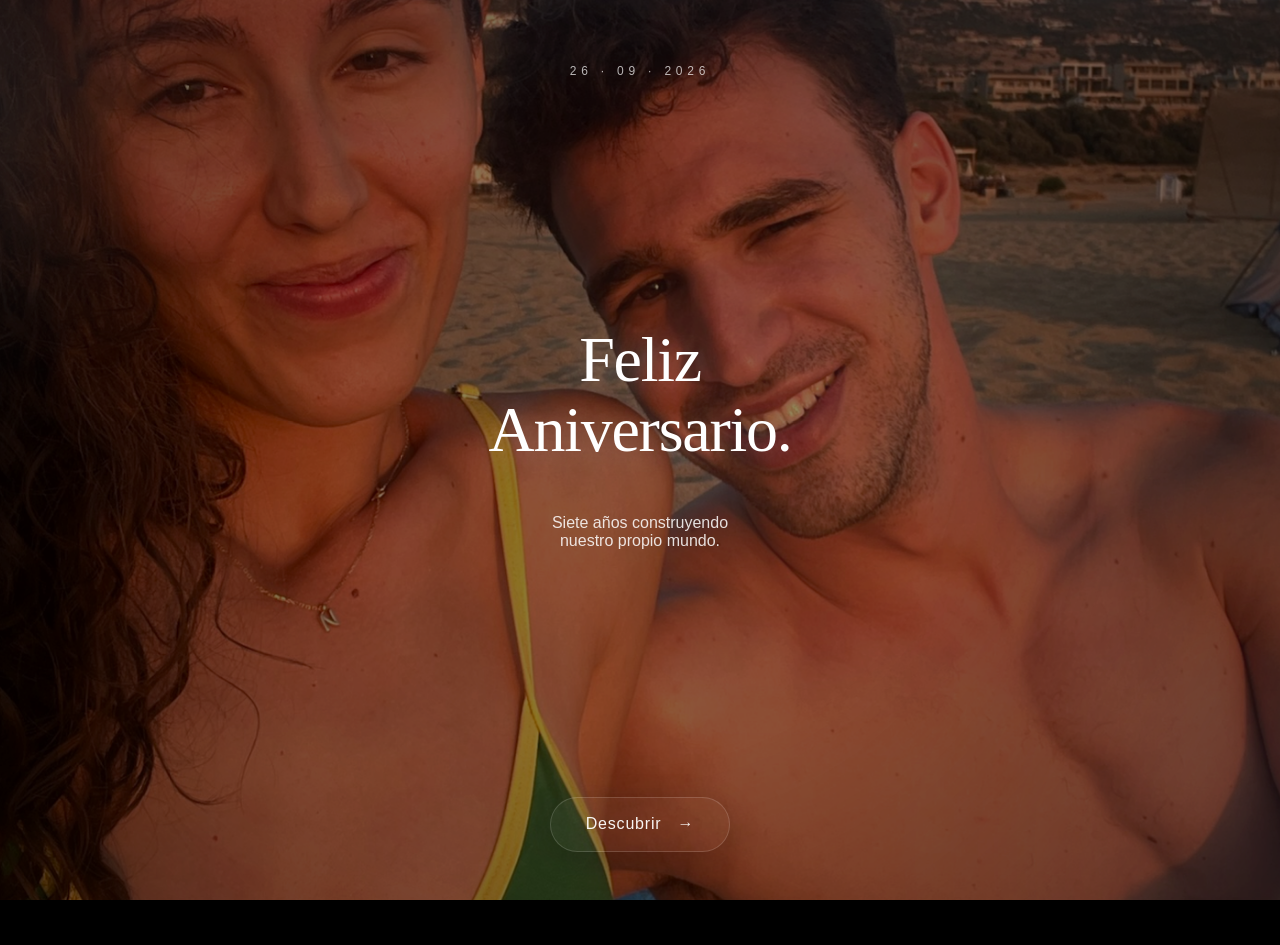
==== index.html @ d42a5d88 "Gift" ====
<!DOCTYPE html>
<html lang="es">
<head>
    <meta charset="UTF-8">
    <meta name="viewport" content="width=device-width, initial-scale=1.0, viewport-fit=cover">
    <meta name="theme-color" content="#000000">
    <meta name="apple-mobile-web-app-capable" content="yes">
    <meta name="apple-mobile-web-app-status-bar-style" content="black-translucent">
    <title>26 · 09 · 2026</title>
    <link rel="stylesheet" href="style.css">
</head>
<body>
    <main id="app">
        <!-- =================================================
             FONDOS Y EFECTOS COMPARTIDOS
        ================================================== -->
        <section class="landing-screen" aria-label="Nuestra historia">
            
            <div class="landing-media" aria-hidden="true">
                <!-- [PERSONALIZAR] Aquí va vuestra foto -->
                <img class="landing-image" src="assets/photos/cover.jpg" alt="">
            </div>
            
            <!-- Oscurecimiento más suave y uniforme -->
            <div class="landing-base-dark" aria-hidden="true" style="background-color: rgba(0, 0, 0, 0.45);"></div>

            <div class="ambient-lights" aria-hidden="true">
                <div class="light-blob light-1"></div>
                <div class="light-blob light-2"></div>
                <div class="light-blob light-3"></div>
            </div>

            <!-- Viñeta ultra suave (solo para dar profundidad) -->
            <div class="landing-vignette" aria-hidden="true" style="background: radial-gradient(circle at center, transparent 40%, rgba(0,0,0,0.6) 150%);"></div>

            <!-- =================================================
                 PANTALLA 1: INTRODUCCIÓN ELEGANTE
            ================================================== -->
            <div id="step-1" class="landing-content">
                <header class="landing-header">
                    <p class="landing-date animate-fade-in-up delay-1">26 · 09 · 2026</p>
                </header>

                <div class="landing-center">
                    <!-- Algo más íntimo y directo -->
                    <h1 class="landing-title animate-fade-in-up delay-2">Feliz<br>Aniversario.</h1>
                    <p class="landing-subtitle animate-fade-in-up delay-3" style="margin-top: 1.5rem; color: rgba(255,255,255,0.85); font-weight: 300;">
                        Siete años construyendo<br>nuestro propio mundo.
                    </p>
                </div>

                <footer class="landing-footer animate-fade-in-up delay-4">
                    <button id="btn-next-step" class="continue-button" type="button">
                        <span class="continue-label">Descubrir</span>
                        <span class="continue-arrow" aria-hidden="true">→</span>
                    </button>
                </footer>
            </div>

            <!-- =================================================
                 PANTALLA 2: EXPLICACIÓN DEL REGALO
            ================================================== -->
            <div id="step-2" class="landing-content hidden">
                <header class="landing-header">
                    <p class="landing-date animate-fade-in-up delay-1">26 · 09 · 2026</p>
                </header>

                <div class="landing-center">
                    <h1 class="landing-title animate-fade-in-up delay-2" style="font-size: 3.5rem;">7 años.</h1>
                    
                    <div class="landing-message animate-fade-in-up delay-3">
                        <p>Este año el regalo no viene en una caja.</p>
                        <p>No hay papel que romper, ni un lazo que desatar. Va un paso más allá.</p>
                        <p>Para descubrirlo, tendrás que navegar por nuestra historia a través de esta experiencia.</p>
                    </div>
                </div>

                <footer class="landing-footer animate-fade-in-up delay-4">
                    <button id="btn-start-game" class="continue-button" type="button">
                        <span class="continue-label">Continuar</span>
                        <span class="continue-arrow" aria-hidden="true">→</span>
                    </button>
                </footer>
            </div>

        </section>
    </main>

    <script src="app.js"></script>
</body>
</html>
---- style.css ----
/* =================================================
   VARIABLES Y RESET (ESTÉTICA APPLE CLEAN)
================================================== */
:root {
    --color-text: #ffffff;
    --color-text-muted: rgba(255, 255, 255, 0.7);
    
    /* Luces atmosféricas limpias */
    --light-ice: rgba(255, 255, 255, 0.15);
    --light-silver: rgba(200, 210, 230, 0.12);
    --light-midnight: rgba(100, 130, 180, 0.15);
    
    --font-sans: -apple-system, BlinkMacSystemFont, "SF Pro Display", "Helvetica Neue", sans-serif;
    --font-serif: "Playfair Display", "Georgia", serif;
}

* {
    margin: 0;
    padding: 0;
    box-sizing: border-box;
}

body, html {
    width: 100%;
    height: 100%;
    background-color: #000;
    color: var(--color-text);
    font-family: var(--font-sans);
    overflow: hidden;
    -webkit-font-smoothing: antialiased; /* Suavizado de fuente Apple */
    -moz-osx-font-smoothing: grayscale;
}

/* =================================================
   PANTALLA DE PORTADA (LAYOUT)
================================================== */
.landing-screen {
    position: relative;
    width: 100%;
    height: 100vh;
    height: 100dvh;
    display: flex;
    flex-direction: column;
}

/* =================================================
   FONDOS Y EFECTOS
================================================== */
.landing-media {
    position: absolute;
    top: 0; left: 0; width: 100%; height: 100%;
    z-index: 1;
}

.landing-image {
    width: 100%; height: 100%;
    object-fit: cover;
    object-position: center;
    animation: slowZoom 30s ease-out forwards;
}

.landing-base-dark {
    position: absolute;
    top: 0; left: 0; width: 100%; height: 100%;
    background-color: rgba(0, 0, 0, 0.55); /* Ligeramente más oscuro para leer texto largo */
    z-index: 2;
}

/* --- LUCES AMBIENTALES ULTRA-CLEAN --- */
.ambient-lights {
    position: absolute;
    top: 0; left: 0; width: 100%; height: 100%;
    z-index: 3;
    overflow: hidden;
    pointer-events: none;
    mix-blend-mode: screen;
}

.light-blob {
    position: absolute;
    border-radius: 50%;
    filter: blur(100px);
    animation: drift 18s infinite alternate ease-in-out;
}

.light-1 { width: 350px; height: 350px; background: var(--light-ice); top: -10%; left: -20%; animation-delay: 0s; }
.light-2 { width: 450px; height: 450px; background: var(--light-midnight); bottom: -20%; right: -20%; animation-delay: -5s; animation-duration: 22s; }
.light-3 { width: 250px; height: 250px; background: var(--light-silver); top: 35%; left: 50%; animation-delay: -9s; animation-duration: 25s; }

/* Viñeta sutil en los bordes */
.landing-vignette {
    position: absolute;
    top: 0; left: 0; width: 100%; height: 100%;
    z-index: 5;
    background: radial-gradient(circle at center, transparent 30%, rgba(0,0,0,0.85) 150%);
}

/* =================================================
   CONTENIDO (TEXTOS Y BOTÓN)
================================================== */
.landing-content {
    position: relative;
    z-index: 10;
    display: flex;
    flex-direction: column;
    justify-content: space-between;
    height: 100%;
    padding: 4rem 1.5rem 3rem 1.5rem; /* Más aire */
}

/* Cabecera */
.landing-header { text-align: center; }

.landing-date {
    font-size: 0.75rem;
    letter-spacing: 0.4em;
    font-weight: 500;
    color: var(--color-text-muted);
    text-transform: uppercase;
}

/* Centro */
.landing-center {
    text-align: center;
    display: flex;
    flex-direction: column;
    gap: 1.5rem; /* Separación entre el título y el párrafo */
    padding: 0 1rem;
}

.landing-title {
    font-family: var(--font-serif);
    font-size: 4rem;
    font-weight: 400;
    line-height: 1.1;
    letter-spacing: -0.02em;
    color: #ffffff;
    text-shadow: 0 4px 30px rgba(255, 255, 255, 0.3);
}

.landing-message {
    font-size: 1.05rem;
    font-weight: 300;
    line-height: 1.6; /* Interlineado elegante */
    color: rgba(255, 255, 255, 0.85); /* Un blanco apenas apagado para leer bien */
    display: flex;
    flex-direction: column;
    gap: 0.8rem; /* Separación entre los párrafos */
}

/* Botón Glassmorphism Minimalista */
.landing-footer {
    display: flex;
    justify-content: center;
}

.continue-button {
    background: rgba(255, 255, 255, 0.03);
    backdrop-filter: blur(25px);
    -webkit-backdrop-filter: blur(25px);
    border: 0.5px solid rgba(255, 255, 255, 0.15);
    border-radius: 40px;
    padding: 1.1rem 2.2rem;
    color: rgba(255,255,255,0.95);
    font-size: 1rem;
    font-weight: 400;
    letter-spacing: 0.05em;
    display: flex;
    align-items: center;
    gap: 1rem;
    cursor: pointer;
    transition: all 0.4s cubic-bezier(0.25, 1, 0.5, 1);
    outline: none;
    box-shadow: 0 8px 32px rgba(0,0,0,0.2);
}

.continue-button:active {
    transform: scale(0.95);
    background: rgba(255, 255, 255, 0.08);
}

.continue-arrow {
    transition: transform 0.4s cubic-bezier(0.25, 1, 0.5, 1);
    font-weight: 300;
}

.continue-button:hover .continue-arrow {
    transform: translateX(6px);
}

/* =================================================
   SISTEMA DE ANIMACIONES ESCALONADAS
================================================== */
.animate-fade-in-up {
    opacity: 0;
    transform: translateY(20px);
    animation: fadeInUp 1.2s cubic-bezier(0.25, 1, 0.5, 1) forwards;
}

.delay-1 { animation-delay: 0.3s; }
.delay-2 { animation-delay: 0.7s; }
.delay-3 { animation-delay: 1.2s; }
.delay-4 { animation-delay: 1.8s; }

@keyframes fadeInUp {
    from { opacity: 0; filter: blur(4px); transform: translateY(20px); }
    to { opacity: 1; filter: blur(0); transform: translateY(0); }
}

@keyframes slowZoom {
    from { transform: scale(1); }
    to { transform: scale(1.1); }
}

@keyframes drift {
    0% { transform: translate(0, 0) scale(1); }
    33% { transform: translate(5%, 8%) scale(1.05); }
    66% { transform: translate(-5%, -5%) scale(0.95); }
    100% { transform: translate(3%, -8%) scale(1.02); }
}

/* Transición de salida JS */
.fade-out {
    opacity: 0 !important;
    transition: opacity 1.2s ease-out;
}

/* =================================================
   CLASES PARA CAMBIO DE PANTALLAS (NUEVO)
================================================== */
.hidden {
    display: none !important;
}

.fade-out-fast {
    opacity: 0 !important;
    filter: blur(10px);
    transition: opacity 0.8s ease-out, filter 0.8s ease-out;
}

/* =================================================
   PANTALLA DE LA CARTA (AÑADIR AL FINAL DEL CSS)
================================================== */
.app-container {
    width: 100%;
    height: 100vh;
    height: 100dvh;
    position: relative;
    overflow: hidden;
}

/* Efecto cristal ultra-difuminado para el fondo de la carta */
.blur-background {
    filter: blur(25px);
    transform: scale(1.1); /* Escalar para evitar bordes transparentes por el blur */
}

.opacity-heavy {
    background-color: rgba(0, 0, 0, 0.7) !important; /* Más oscuro para leer bien */
}

/* Estructura de la carta */
.letter-section {
    position: relative;
    z-index: 10;
    display: flex;
    flex-direction: column;
    height: 100%;
    padding: 4rem 1.5rem 3rem 1.5rem;
    overflow-y: auto; /* Permite scroll si la carta es muy larga en pantallas pequeñas */
}

/* Título de la carta */
.letter-header {
    margin-bottom: 2.5rem;
    text-align: left; /* Alineado a la izquierda para toque editorial */
    padding-left: 0.5rem;
}

.letter-title {
    font-family: var(--font-serif);
    font-size: 2.8rem;
    font-weight: 400;
    color: #ffffff;
    border-bottom: 1px solid rgba(255, 255, 255, 0.15);
    padding-bottom: 1rem;
    display: inline-block;
}

/* Cuerpo de la carta */
.letter-body {
    display: flex;
    flex-direction: column;
    gap: 1.5rem;
    padding: 0 0.5rem;
    flex-grow: 1; /* Empuja el botón hacia abajo */
}

.letter-body p {
    font-size: 1.1rem;
    font-weight: 300;
    line-height: 1.7;
    color: rgba(255, 255, 255, 0.9);
    letter-spacing: 0.02em;
}

/* Botón de la carta (centrado abajo) */
.letter-footer {
    display: flex;
    justify-content: center;
    padding-top: 2rem;
    margin-top: auto;
}

/* Delays adicionales para los párrafos */
.delay-5 { animation-delay: 2.2s; }
.delay-6 { animation-delay: 2.8s; }

/* =================================================
   ESTILOS DE LAS PUERTAS / ACERTIJOS (AÑADIR AL FINAL)
================================================== */

.door-section {
    position: relative;
    z-index: 10;
    display: flex;
    flex-direction: column;
    justify-content: center;
    height: 100%;
    padding: 3rem 1.5rem;
}

.door-content {
    text-align: center;
    margin-top: auto;
    margin-bottom: auto;
}

.door-number {
    font-size: 0.85rem;
    letter-spacing: 0.2em;
    color: var(--color-text-muted);
    text-transform: uppercase;
    margin-bottom: 1rem;
}

.door-title {
    font-family: var(--font-serif);
    font-size: 3rem;
    font-weight: 400;
    line-height: 1.1;
    color: #ffffff;
    margin-bottom: 2rem;
}

.door-question {
    font-size: 1.1rem;
    font-weight: 300;
    line-height: 1.5;
    color: rgba(255, 255, 255, 0.9);
    margin-bottom: 2.5rem;
    padding: 0 1rem;
}

/* El input estilo Apple */
.input-group {
    display: flex;
    flex-direction: column;
    align-items: center;
    gap: 0.8rem;
    width: 100%;
    max-width: 300px;
    margin: 0 auto;
}

.apple-input {
    width: 100%;
    background: rgba(255, 255, 255, 0.05);
    backdrop-filter: blur(15px);
    -webkit-backdrop-filter: blur(15px);
    border: 1px solid rgba(255, 255, 255, 0.3);
    border-radius: 12px;
    padding: 1rem;
    color: #ffffff;
    font-size: 1.1rem;
    text-align: center;
    font-family: var(--font-sans);
    outline: none;
    transition: all 0.3s ease;
}

.apple-input:focus {
    background: rgba(255, 255, 255, 0.1);
    border-color: rgba(255, 255, 255, 0.6);
    box-shadow: 0 0 15px rgba(255, 255, 255, 0.1);
}

.apple-input::placeholder {
    color: rgba(255, 255, 255, 0.4);
}

.error-text {
    font-size: 0.85rem;
    color: #ff6b6b; /* Un rojo coral suave */
    font-weight: 400;
    opacity: 0;
    transition: opacity 0.3s ease;
}

.error-text.show {
    opacity: 1;
}

/* Animación de error (Temblor) */
.shake {
    animation: shake-animation 0.4s cubic-bezier(.36,.07,.19,.97) both;
}

@keyframes shake-animation {
    10%, 90% { transform: translate3d(-1px, 0, 0); }
    20%, 80% { transform: translate3d(2px, 0, 0); }
    30%, 50%, 70% { transform: translate3d(-4px, 0, 0); }
    40%, 60% { transform: translate3d(4px, 0, 0); }
}

.door-footer {
    display: flex;
    justify-content: center;
    padding-bottom: 1rem;
}

/* Para la revelación */
.memory-text {
    font-size: 1.05rem;
    font-weight: 300;
    line-height: 1.6;
    color: #ffffff;
    padding: 1.5rem;
    background: rgba(0, 0, 0, 0.4);
    backdrop-filter: blur(10px);
    border-radius: 16px;
    border: 1px solid rgba(255, 255, 255, 0.1);
    margin-top: 1rem;
}

/* Clases para transiciones mágicas de fondo */
.transition-blur {
    transition: filter 1.5s ease-out;
}

.transition-opacity {
    transition: background-color 1.5s ease-out;
}

.unblurred {
    filter: blur(0px) !important;
}

.opacity-light {
    background-color: rgba(0, 0, 0, 0.2) !important; /* Deja ver la foto perfecta */
}

/* =================================================
   PANTALLA: CINE INMERSIVO ONÍRICO (LAYOUTS HORIZONTALES Y FUNDIDOS)
================================================== */
.memory-screen {
    position: absolute;
    top: 0; left: 0; width: 100%; height: 100%;
    z-index: 20;
    overflow: hidden; 
    background-color: #000;
    animation: fadeIn 1s ease-in forwards;
}

.dynamic-media-container {
    position: absolute;
    top: 0; left: 0; width: 100%; height: 100%;
    z-index: 1;
}

.media-layer {
    position: absolute;
    top: 0; left: 0; width: 100%; height: 100%;
    transition: opacity 2.5s ease-in-out; 
}

.layer-active { opacity: 1; z-index: 2; }
.layer-hidden { opacity: 0; z-index: 1; }

/* Base de la cuadrícula geométrica */
.layout-grid {
    width: 100%; height: 100%;
    display: grid; gap: 0;
    background-color: #000;
}

/* =====================================
   NUEVOS LAYOUTS (SOLO HORIZONTALES)
   ===================================== */
/* 3 Fotos: 1 ancha arriba, 2 abajo (mitad y mitad) */
.layout-3 { grid-template-columns: 1fr 1fr; grid-template-rows: 55% 45%; }
.layout-3 .item-0 { grid-column: 1 / 3; }

/* 3 Fotos Alt: 2 arriba (mitad y mitad), 1 ancha abajo */
.layout-3-alt1 { grid-template-columns: 1fr 1fr; grid-template-rows: 45% 55%; }
.layout-3-alt1 .item-2 { grid-column: 1 / 3; }

/* 2 Fotos: 1 ancha arriba, 1 ancha abajo */
.layout-2 { grid-template-columns: 1fr; grid-template-rows: 50% 50%; }
.layout-2 .item-0, .layout-2 .item-1 { grid-column: 1 / 2; }


/* =====================================
   EFECTO DE FUNDIDO EN BORDES (TRANSPARENCIA TRASLÚCIDA)
   ===================================== */
.media-wrapper {
    position: relative;
    width: 100%;
    height: 100%;
    overflow: hidden;
    /* MAGIA: Hace que los bordes de la foto se vuelvan transparentes suavemente */
    -webkit-mask-image: radial-gradient(ellipse 98% 98% at 50% 50%, black 80%, transparent 100%);
    mask-image: radial-gradient(ellipse 98% 98% at 50% 50%, black 80%, transparent 100%);
}

.media-fit {
    width: 100%; height: 100%;
    object-fit: cover; 
    display: block;
}

.edge-blend {
    position: absolute;
    top: 0; left: 0; width: 100%; height: 100%;
    /* Quitamos el humo negro y ponemos un brillo de cristal traslúcido hiper sutil */
    box-shadow: inset 0 0 20px rgba(255, 255, 255, 0.08); 
    pointer-events: none;
    z-index: 2;
}

/* =====================================
   CAPAS DE TEXTO Y SUPERPOSICIÓN
   ===================================== */
.media-overlay {
    position: absolute;
    top: 0; left: 0; width: 100%; height: 100%;
    background: linear-gradient(
        to bottom, 
        rgba(0,0,0,0.6) 0%, 
        transparent 30%, 
        transparent 60%, 
        rgba(0,0,0,0.85) 100%
    );
    z-index: 10;
    pointer-events: none;
}

.memory-content {
    position: relative;
    z-index: 20;
    display: flex; flex-direction: column;
    height: 100%; padding: 3rem 1.5rem;
}

.text-transition {
    transition: opacity 0.8s ease-in-out;
}

/* =================================================
   PUERTA 2: ESTÉTICA DE CONCIERTO EXAGERADA
================================================== */
/* Luces de neón más opacas y saturadas */
.concert-lights .neon-1 {
    background: rgba(192, 132, 252, 0.45); /* Morado potente */
    width: 450px; height: 450px;
    top: -15%; right: -25%;
    filter: blur(80px);
}
.concert-lights .neon-2 {
    background: rgba(56, 189, 248, 0.4); /* Azul cian eléctrico */
    width: 350px; height: 350px;
    bottom: -15%; left: -20%;
    filter: blur(70px);
}
.concert-lights .neon-3 {
    background: rgba(225, 29, 72, 0.35); /* Rojo rosado fuerte */
    width: 300px; height: 300px;
    top: 40%; left: 35%;
    filter: blur(80px);
}

/* Animaciones de pulso al ritmo de la música para los neones */
.pulse-fast { animation: concertPulse 3s infinite alternate ease-in-out; }
.pulse-slow { animation: concertPulse 5s infinite alternate ease-in-out; }

@keyframes concertPulse {
    0% { transform: scale(0.9) translate(0, 0); opacity: 0.7; }
    50% { transform: scale(1.1) translate(5%, -5%); opacity: 1; }
    100% { transform: scale(0.95) translate(-5%, 5%); opacity: 0.8; }
}

/* Efecto Láser / Focos cruzando la pantalla */
.laser-beam {
    position: absolute;
    width: 250%;
    height: 40px;
    background: linear-gradient(90deg, transparent, rgba(255,255,255,0.4), rgba(192,132,252,0.8), transparent);
    filter: blur(8px);
    mix-blend-mode: screen;
    opacity: 0;
    pointer-events: none;
    z-index: 4;
}

.beam-1 {
    top: 20%; left: -50%;
    transform: rotate(35deg);
    animation: sweepLaser 7s infinite ease-in-out;
}

.beam-2 {
    bottom: 30%; right: -50%;
    background: linear-gradient(90deg, transparent, rgba(255,255,255,0.4), rgba(56,189,248,0.8), transparent);
    transform: rotate(-45deg);
    animation: sweepLaser 9s infinite ease-in-out reverse;
}

@keyframes sweepLaser {
    0% { transform: translateY(-400px) rotate(35deg); opacity: 0; }
    30% { opacity: 0.8; }
    70% { opacity: 0.6; }
    100% { transform: translateY(600px) rotate(35deg); opacity: 0; }
}

/* Botón y campo de texto brillando */
.neon-input {
    background: rgba(255, 255, 255, 0.1) !important;
    border: 1px solid rgba(192, 132, 252, 0.4) !important;
    box-shadow: 0 0 20px rgba(192, 132, 252, 0.2);
}
.neon-input:focus {
    border-color: rgba(192, 132, 252, 1) !important;
    box-shadow: 0 0 25px rgba(192, 132, 252, 0.5) !important;
}

.neon-button {
    background: rgba(192, 132, 252, 0.15) !important;
    border-color: rgba(192, 132, 252, 0.5) !important;
    box-shadow: 0 0 20px rgba(192, 132, 252, 0.3) !important;
}
.neon-button:hover, .neon-button:active {
    background: rgba(192, 132, 252, 0.3) !important;
    box-shadow: 0 0 30px rgba(192, 132, 252, 0.6) !important;
}

/* Animación de flash (fogonazo) */
.flash-overlay {
    position: absolute;
    top: 0; left: 0; width: 100%; height: 100%;
    background-color: white;
    z-index: 50; 
    pointer-events: none;
    opacity: 0;
}
.flash-animation { animation: strobeLight 0.8s ease-out forwards; }
@keyframes strobeLight {
    0% { opacity: 0; }
    10% { opacity: 1; }
    30% { opacity: 0; }
    40% { opacity: 0.8; }
    100% { opacity: 0; }
}

/* =================================================
   PUERTA 3: ESTÉTICA DE VUELO / RADAR LIDAR
================================================== */
/* Línea de escaneo láser (baja y sube) */
.lidar-scanner {
    position: absolute;
    top: 0; left: 0; width: 100%; height: 2px;
    background: rgba(74, 222, 128, 0.8);
    box-shadow: 0 0 15px rgba(74, 222, 128, 1);
    z-index: 5;
    animation: scanLine 4s infinite linear;
    pointer-events: none;
}

@keyframes scanLine {
    0% { transform: translateY(0); opacity: 0; }
    10% { opacity: 1; }
    90% { opacity: 1; }
    100% { transform: translateY(100vh); opacity: 0; }
}

/* Cruz central tipo mira / cámara */
.hud-crosshair {
    position: absolute;
    top: 50%; left: 50%;
    transform: translate(-50%, -50%);
    width: 200px; height: 200px;
    border: 1px solid rgba(74, 222, 128, 0.2);
    border-radius: 50%;
    z-index: 4;
    pointer-events: none;
}
.hud-crosshair::before, .hud-crosshair::after {
    content: ''; position: absolute; background: rgba(74, 222, 128, 0.4);
}
.hud-crosshair::before { top: 50%; left: -20px; right: -20px; height: 1px; }
.hud-crosshair::after { left: 50%; top: -20px; bottom: -20px; width: 1px; }

/* Datos de vuelo en las esquinas */
.hud-data {
    position: absolute;
    font-family: monospace;
    color: rgba(74, 222, 128, 0.6);
    font-size: 0.85rem;
    z-index: 4;
    pointer-events: none;
}
.top-left { top: 2rem; left: 1.5rem; }
.top-right { top: 2rem; right: 1.5rem; text-align: right; }

/* Input tipo terminal verde */
.hud-input {
    background: rgba(0, 20, 0, 0.4) !important;
    border: 1px solid rgba(74, 222, 128, 0.5) !important;
    color: #4ade80 !important;
    font-family: monospace !important;
    border-radius: 4px !important; /* Más cuadrado, menos Apple */
}
.hud-input:focus {
    border-color: rgba(74, 222, 128, 1) !important;
    box-shadow: 0 0 15px rgba(74, 222, 128, 0.3) !important;
}
.hud-input::placeholder { color: rgba(74, 222, 128, 0.4) !important; }

/* Botón terminal */
.hud-button {
    background: rgba(74, 222, 128, 0.1) !important;
    border: 1px solid rgba(74, 222, 128, 0.5) !important;
    border-radius: 4px !important;
    color: #4ade80 !important;
}
.hud-button:hover, .hud-button:active {
    background: rgba(74, 222, 128, 0.3) !important;
}  

/* =================================================
   PUERTA 4: LA CARTA (MENÚ CLANDESTINO BURDEOS)
================================================== */

/* Fondo Burdeos elegante (Degradado radial estilo vino tinto) */
.menu-screen {
    position: absolute;
    top: 0; left: 0; width: 100%; height: 100%;
    z-index: 20;
    overflow-y: auto;
    -webkit-overflow-scrolling: touch; 
    /* El degradado mágico */
    background: radial-gradient(circle at top center, #380b18 0%, #17040a 50%, #050102 100%);
    animation: slideUpFade 1s cubic-bezier(0.25, 1, 0.5, 1) forwards;
}

.menu-paper {
    max-width: 600px;
    margin: 0 auto;
    padding: 3rem 0;
    color: #f8f9fa;
}

/* Cabecera del menú */
.menu-header { text-align: center; padding: 0 2rem; margin-bottom: 3rem; }
.menu-year { color: #d4af37; letter-spacing: 0.25em; font-size: 0.85rem; margin-bottom: 0.5rem; }
.menu-main-title { font-family: var(--font-serif); font-size: 3rem; font-weight: 400; color: #ffffff; }
.menu-divider { height: 1px; width: 60px; background-color: #d4af37; margin: 1.5rem auto; }
.menu-intro { font-weight: 300; font-size: 1.1rem; color: rgba(255,255,255,0.8); line-height: 1.6; }

/* Platos (Tiempos) */
.menu-course {
    margin-bottom: 3.5rem;
    border-bottom: 1px solid rgba(212, 175, 55, 0.2);
    padding-bottom: 2rem;
}
.course-title {
    font-family: var(--font-serif); font-style: italic;
    color: #d4af37; font-size: 1.8rem; font-weight: 400;
    text-align: center; margin-bottom: 2.5rem;
}

/* =================================================
   NUEVO: INTERFAZ DE PLATOS BLOQUEADOS (DILEMA A/B)
================================================== */
.course-lock {
    background: rgba(0, 0, 0, 0.3);
    border: 1px solid rgba(212, 175, 55, 0.2);
    border-radius: 8px;
    padding: 2.5rem 1.5rem;
    margin: 0 1.5rem 2rem 1.5rem;
    text-align: center;
    backdrop-filter: blur(10px);
    transition: opacity 0.4s ease;
}

.lock-question {
    color: rgba(255, 255, 255, 0.9);
    font-size: 1.05rem;
    font-weight: 300;
    line-height: 1.5;
    margin-bottom: 1.5rem;
    font-style: italic;
}

.dilemma-buttons {
    display: flex;
    flex-direction: column;
    gap: 1rem;
    justify-content: center;
}

/* En pantallas más grandes, los botones se ponen uno al lado del otro */
@media (min-width: 400px) {
    .dilemma-buttons {
        flex-direction: row;
    }
}

.dilemma-btn {
    background: rgba(212, 175, 55, 0.05);
    border: 1px solid rgba(212, 175, 55, 0.4);
    color: #d4af37;
    padding: 0.9rem 1.2rem;
    border-radius: 4px;
    font-family: var(--font-serif);
    font-size: 1.05rem;
    cursor: pointer;
    transition: all 0.3s ease;
    flex: 1;
}

.dilemma-btn:active {
    background: rgba(212, 175, 55, 0.2);
    transform: scale(0.95);
}

.mini-error {
    color: #ef4444; 
    font-size: 0.85rem; 
    margin-top: 1.2rem;
}

/* =================================================
   ESTÉTICA DEL MENÚ YA DESBLOQUEADO
================================================== */
.restaurant-item { margin-bottom: 3rem; }
.rest-name {
    font-family: var(--font-sans); font-size: 1.1rem; font-weight: 400;
    letter-spacing: 0.15em; text-transform: uppercase;
    color: #ffffff; margin-bottom: 1rem; padding: 0 1.5rem;
    border-left: 3px solid #d4af37; margin-left: 1.5rem;
}

.horizontal-gallery {
    display: flex; overflow-x: auto; gap: 1rem;
    padding: 0 1.5rem 1.5rem 1.5rem;
    scroll-snap-type: x mandatory; scrollbar-width: none;
}
.horizontal-gallery::-webkit-scrollbar { display: none; }

.rest-photo {
    flex: 0 0 85%; height: 280px; object-fit: cover;
    border-radius: 8px; scroll-snap-align: center;
    border: 1px solid rgba(212, 175, 55, 0.15);
    box-shadow: 0 10px 20px rgba(0,0,0,0.4);
}
.single-photo { flex: 0 0 100%; }

.menu-bottom-footer { display: flex; justify-content: center; padding: 2rem 0 4rem 0; }

/* =================================================
   DESENFOQUE LIGERO (PARA LEER TEXTOS SOBRE FOTOS)
================================================== */
.light-blur {
    filter: blur(5px) !important;
    transform: scale(1.05); /* Escala un pelín para que no queden bordes blancos en los lados por culpa del blur */
}

/* =================================================
   PUERTA 5: ESTÉTICA WELLNESS PREMIUM (Elegante & Deportiva)
================================================== */
/* Luces suaves y profundas (Teal, Aguamarina y Azul Marino) */
.wellness-lights .well-1 {
    background: rgba(45, 212, 191, 0.25); /* Aguamarina elegante */
    width: 450px; height: 450px;
    top: -15%; right: -20%;
    filter: blur(80px);
    animation-duration: 15s;
}
.wellness-lights .well-2 {
    background: rgba(15, 118, 110, 0.35); /* Teal oscuro profundo */
    width: 350px; height: 350px;
    bottom: -10%; left: -15%;
    filter: blur(90px);
    animation-duration: 18s;
}

/* Input estilo cristal pulido (Glassmorphism sutil) */
.wellness-input {
    background: rgba(255, 255, 255, 0.03) !important;
    border: 1px solid rgba(45, 212, 191, 0.3) !important;
    border-radius: 30px !important; 
    color: #ffffff !important;
    font-family: var(--font-sans) !important;
    font-weight: 300 !important;
    letter-spacing: 0.05em;
    padding: 1.1rem !important;
    text-align: center;
    backdrop-filter: blur(20px);
}
.wellness-input:focus {
    border-color: rgba(45, 212, 191, 0.8) !important;
    box-shadow: 0 0 20px rgba(45, 212, 191, 0.2) !important;
    background: rgba(255, 255, 255, 0.06) !important;
}
.wellness-input::placeholder { color: rgba(255, 255, 255, 0.4) !important; }

/* Botón elegante y sutil (Minimalista) */
.wellness-button {
    background: rgba(45, 212, 191, 0.05) !important;
    border: 1px solid rgba(45, 212, 191, 0.4) !important;
    border-radius: 40px !important;
    color: #99f6e4 !important;
    font-family: var(--font-sans) !important;
    font-weight: 400 !important;
    text-transform: uppercase;
    letter-spacing: 0.15em;
    padding: 1rem 2.5rem !important;
    transition: all 0.4s ease !important;
    backdrop-filter: blur(10px);
}
.wellness-button:hover, .wellness-button:active {
    background: rgba(45, 212, 191, 0.15) !important;
    border-color: rgba(45, 212, 191, 0.8) !important;
    transform: translateY(-2px) scale(0.98) !important;
    color: #ffffff !important;
}

/* =================================================
   EL GRAN FINAL (BILLETE DE AVIÓN Y ÁLBUM)
================================================== */

/* Luces Doradas Mágicas */
.final-lights .finale-1 {
    background: rgba(251, 191, 36, 0.25); /* Dorado cálido */
    width: 450px; height: 450px;
    top: -10%; left: -20%;
    filter: blur(90px);
    animation-duration: 15s;
}
.final-lights .finale-2 {
    background: rgba(255, 255, 255, 0.15); /* Blanco brillante */
    width: 350px; height: 350px;
    bottom: -10%; right: -15%;
    filter: blur(80px);
    animation-duration: 20s;
}

/* Caja de Pistas (Hint Box) */
.clue-container {
    background: rgba(255, 255, 255, 0.05);
    border: 1px solid rgba(251, 191, 36, 0.3);
    border-radius: 12px;
    padding: 1.5rem;
    margin-top: 2rem;
    text-align: center;
    backdrop-filter: blur(10px);
}
.clue-text {
    color: #fde68a;
    font-size: 1rem;
    font-weight: 300;
    line-height: 1.5;
    margin-bottom: 1.5rem;
    transition: opacity 0.3s ease;
    min-height: 3rem; /* Para que no salte mucho la interfaz al cambiar la frase */
}
.btn-clue {
    background: rgba(251, 191, 36, 0.15);
    border: 1px solid rgba(251, 191, 36, 0.6);
    color: #fbbf24;
    padding: 0.6rem 1.5rem;
    border-radius: 20px;
    font-family: var(--font-sans);
    font-weight: 400;
    letter-spacing: 0.05em;
    cursor: pointer;
    transition: background 0.3s ease;
}
.btn-clue:active { background: rgba(251, 191, 36, 0.4); }

/* Inputs Finales */
.finale-input {
    background: transparent !important;
    border: none !important;
    border-bottom: 2px solid rgba(251, 191, 36, 0.5) !important;
    border-radius: 0 !important;
    color: #fbbf24 !important;
    font-family: var(--font-serif) !important;
    font-size: 1.5rem !important;
    text-align: center;
}
.finale-input:focus { border-bottom-color: #fbbf24 !important; }
.finale-input::placeholder { color: rgba(251, 191, 36, 0.3) !important; }

.finale-button {
    background: #fbbf24 !important;
    border: none !important;
    border-radius: 30px !important;
    color: #000 !important;
    font-family: var(--font-sans) !important;
    font-weight: 600 !important;
    text-transform: uppercase;
    letter-spacing: 0.15em;
}

.final-scroll-content {
    max-width: 600px;
    margin: 0 auto;
    padding: 4rem 1.5rem;
}

/* El Billete de Avión estilo Boarding Pass */
.boarding-pass {
    background: #ffffff;
    border-radius: 16px;
    overflow: hidden;
    box-shadow: 0 20px 40px rgba(251, 191, 36, 0.15);
    margin-bottom: 4rem;
}
.bp-header {
    background: #000000;
    color: #ffffff;
    padding: 1.2rem;
    display: flex;
    justify-content: space-between;
    font-family: var(--font-sans);
    font-size: 0.85rem;
    font-weight: 600;
    letter-spacing: 0.1em;
}
.bp-body {
    padding: 2rem 1.5rem;
    color: #1a1a1a;
}
.route {
    display: flex;
    justify-content: space-between;
    align-items: center;
    border-bottom: 2px dashed #e5e7eb;
    padding-bottom: 1.5rem;
    margin-bottom: 1.5rem;
}
.city h2 {
    font-size: 3rem;
    font-weight: 800;
    color: #000;
    margin: 0;
    line-height: 1;
}
.city p {
    font-size: 0.9rem;
    color: #6b7280;
    text-transform: uppercase;
    letter-spacing: 0.1em;
    margin-top: 0.5rem;
}
.city:last-child { text-align: right; }
.plane-icon { font-size: 2rem; color: #fbbf24; }

.details { display: grid; grid-template-columns: 1fr; gap: 1rem; }
.detail-item { display: flex; flex-direction: column; }
.detail-item .label { font-size: 0.75rem; color: #6b7280; text-transform: uppercase; letter-spacing: 0.1em; margin-bottom: 0.3rem; }
.detail-item .value { font-size: 1.1rem; font-weight: 600; color: #000; }

.bp-footer {
    background: #f3f4f6;
    padding: 1.5rem;
    text-align: center;
}
.barcode { font-family: 'Courier New', Courier, monospace; font-size: 2rem; letter-spacing: -2px; color: #000; margin-bottom: 0.5rem; }
.bp-footer p { font-size: 0.75rem; color: #6b7280; letter-spacing: 0.2em; font-weight: 600; }


/* Sección de Tomas Falsas */
.bloopers-title {
    font-family: var(--font-serif);
    font-size: 2.5rem;
    color: #fbbf24;
    text-align: center;
    margin-bottom: 0.5rem;
}
.bloopers-subtitle {
    text-align: center;
    color: rgba(255,255,255,0.7);
    font-weight: 300;
    margin-bottom: 2rem;
}

/* Carta Final */
.final-letter {
    margin-top: 4rem;
    padding: 0 1rem;
    text-align: center;
}
.final-letter p {
    color: rgba(255,255,255,0.9);
    font-family: var(--font-serif);
    font-size: 1.25rem;
    font-weight: 300;
    line-height: 1.8;
    margin-bottom: 1.5rem;
}
.final-letter .signature {
    margin-top: 3rem;
    color: #fbbf24;
    font-style: italic;
    font-size: 1.5rem;
}

/* =================================================
   LA CAJA FUERTE (CÓDIGO PIN)
================================================== */
.riddles-container {
    background: rgba(251, 191, 36, 0.05);
    padding: 1.5rem;
    border-radius: 12px;
    margin-top: 2rem;
    border-left: 3px solid #fbbf24;
    text-align: left;
}
.riddles-container p {
    color: rgba(255, 255, 255, 0.85);
    font-size: 0.95rem;
    margin-bottom: 1rem;
    line-height: 1.5;
}
.riddles-container p:last-child {
    margin-bottom: 0;
}
.riddles-container strong {
    color: #fbbf24;
    margin-right: 0.5rem;
}

.pin-group {
    display: flex;
    justify-content: center;
    gap: 1rem;
    margin-top: 2rem;
}
.pin-input {
    width: 60px;
    height: 70px;
    font-size: 2.5rem;
    text-align: center;
    background: rgba(255, 255, 255, 0.05);
    border: 1px solid rgba(251, 191, 36, 0.4);
    border-radius: 12px;
    color: #fbbf24;
    font-family: var(--font-serif);
    transition: all 0.3s ease;
    /* Quitar las flechitas de subir/bajar número en navegadores */
    -moz-appearance: textfield;
}
.pin-input::-webkit-outer-spin-button,
.pin-input::-webkit-inner-spin-button {
    -webkit-appearance: none;
    margin: 0;
}
.pin-input:focus {
    border-color: #fbbf24;
    background: rgba(251, 191, 36, 0.1);
    box-shadow: 0 0 20px rgba(251, 191, 36, 0.3);
    outline: none;
    transform: translateY(-5px);
}
.pin-input::placeholder {
    color: rgba(251, 191, 36, 0.2);
}

/* =================================================
   EL GRAN FINAL (OBSIDIANA, APPLE, CRISTAL)
================================================== */

/* Luces sutiles plata y cristal (Más grandes y difusas) */
.mystic-lights .mystic-1 {
    background: rgba(255, 255, 255, 0.08); 
    width: 600px; height: 600px;
    top: -10%; left: -20%;
    filter: blur(120px);
    animation-duration: 20s;
}
.mystic-lights .mystic-2 {
    background: rgba(212, 225, 240, 0.06); 
    width: 500px; height: 500px;
    bottom: -10%; right: -15%;
    filter: blur(140px);
    animation-duration: 25s;
}

/* Tipografías elegantes */
.mystic-accent {
    color: rgba(255, 255, 255, 0.5);
    font-weight: 400;
    letter-spacing: 0.3em;
    font-size: 0.85rem;
}
.mystic-title {
    font-family: var(--font-serif);
    font-size: 3.5rem;
    font-weight: 300;
    color: #ffffff;
    margin-bottom: 1.5rem;
    letter-spacing: -0.02em;
    text-shadow: 0 4px 20px rgba(0,0,0,0.5);
}
.mystic-text {
    font-weight: 300;
    font-size: 1.15rem;
    color: rgba(255,255,255,0.85);
    line-height: 1.7;
}

/* Input individual enorme y minimalista */
.mystic-input-group {
    margin-top: 3rem;
    text-align: center;
    position: relative;
}
.mystic-single-input {
    background: transparent !important;
    border: none !important;
    border-bottom: 2px solid rgba(255, 255, 255, 0.2) !important;
    border-radius: 0 !important;
    color: #ffffff !important;
    font-family: var(--font-serif) !important;
    font-size: 4.5rem !important;
    font-weight: 300 !important;
    text-align: center;
    width: 120px;
    padding: 0 0 10px 0 !important;
    transition: all 0.4s ease;
    -moz-appearance: textfield;
}
.mystic-single-input::-webkit-outer-spin-button,
.mystic-single-input::-webkit-inner-spin-button {
    -webkit-appearance: none;
    margin: 0;
}
.mystic-single-input:focus {
    border-bottom-color: #ffffff !important;
    box-shadow: 0 15px 15px -15px rgba(255, 255, 255, 0.4) !important;
    outline: none;
}
.mystic-single-input::placeholder { color: rgba(255, 255, 255, 0.1) !important; }

/* ANIMACIONES DE ÉXITO Y ERROR */
.mystic-error {
    color: #fca5a5;
    font-weight: 300;
    letter-spacing: 0.05em;
    margin-top: 1.5rem;
}
.mystic-success-msg {
    color: #d4af37; /* Dorado muy suave */
    font-family: var(--font-serif);
    font-weight: 300;
    font-style: italic;
    font-size: 1.2rem;
    letter-spacing: 0.1em;
    margin-top: 1.5rem;
    text-shadow: 0 0 10px rgba(212, 175, 55, 0.3);
}
.mystic-input-success {
    color: #d4af37 !important;
    border-bottom-color: #d4af37 !important;
    text-shadow: 0 0 20px rgba(212, 175, 55, 0.5) !important;
    box-shadow: 0 15px 15px -15px rgba(212, 175, 55, 0.3) !important;
}

/* Botón elegante estilo cristal */
.mystic-button {
    background: rgba(255, 255, 255, 0.08) !important;
    border: 1px solid rgba(255, 255, 255, 0.15) !important;
    border-radius: 40px !important;
    color: #ffffff !important;
    font-family: var(--font-sans) !important;
    font-weight: 300 !important;
    text-transform: uppercase;
    letter-spacing: 0.15em;
    padding: 1.2rem 3.5rem !important;
    backdrop-filter: blur(15px);
    transition: all 0.4s ease !important;
}
.mystic-button:hover, .mystic-button:active {
    background: rgba(255, 255, 255, 0.15) !important;
    border-color: rgba(255, 255, 255, 0.4) !important;
    transform: scale(0.98);
}

/* ANIMACIÓN DEL CÓDIGO FINAL 537 */
.final-code-display {
    display: flex;
    justify-content: center;
    gap: 1.5rem;
    margin-bottom: 3rem;
}
.code-slot {
    font-family: var(--font-serif);
    font-size: 5.5rem;
    font-weight: 300;
    color: rgba(255, 255, 255, 0.05); /* Empieza casi invisible */
    transition: all 0.8s cubic-bezier(0.25, 1, 0.5, 1);
}
.glow-number {
    color: #ffffff;
    text-shadow: 0 0 35px rgba(255, 255, 255, 0.9);
    transform: scale(1.1);
}
.mystic-success {
    font-family: var(--font-sans);
    font-weight: 300;
    letter-spacing: 0.3em;
    color: #d4af37;
    font-size: 1.2rem;
    text-align: center;
}

/* =================================================
   FONDO PREMIUM ANIMADO Y TEXTURA CINEMATOGRÁFICA
================================================== */
.mystic-premium-bg {
    /* Un degradado oscuro y rico (Azul medianoche, Negro Carbón, Ciruela muy oscuro) */
    background: linear-gradient(135deg, #090c15 0%, #161224 50%, #05070a 100%);
    background-size: 200% 200%;
    animation: premiumBreathing 18s ease-in-out infinite;
    position: relative;
    overflow: hidden;
}

/* Animación que mueve los colores lentamente de un lado a otro */
@keyframes premiumBreathing {
    0% { background-position: 0% 50%; }
    50% { background-position: 100% 50%; }
    100% { background-position: 0% 50%; }
}

/* El ruido (Grain) que le da ese aspecto mate carísimo */
.noise-overlay {
    position: absolute;
    top: 0; left: 0; width: 100%; height: 100%;
    /* Generamos ruido blanco usando SVG directamente en CSS */
    background-image: url("data:image/svg+xml,%3Csvg viewBox='0 0 200 200' xmlns='http://www.w3.org/2000/svg'%3E%3Cfilter id='noiseFilter'%3E%3CfeTurbulence type='fractalNoise' baseFrequency='0.85' numOctaves='3' stitchTiles='stitch'/%3E%3C/filter%3E%3Crect width='100%25' height='100%25' filter='url(%23noiseFilter)'/%3E%3C/svg%3E");
    opacity: 0.05; /* Súper sutil, apenas un 5% de opacidad */
    pointer-events: none; /* Para que no moleste al tocar los botones */
    z-index: 2; /* Por encima del fondo pero por debajo del cristal y el texto */
}

/* =================================================
   INTERFAZ DE PISTAS (OPORTO)
================================================== */
.mystic-clue-box {
    background: rgba(255, 255, 255, 0.03);
    border: 1px solid rgba(255, 255, 255, 0.1);
    border-radius: 16px;
    padding: 1.5rem;
    margin-top: 2rem;
    backdrop-filter: blur(15px);
    text-align: center;
}
.mystic-clue-text {
    color: #d4af37; /* Dorado muy elegante para las pistas */
    font-family: var(--font-serif);
    font-style: italic;
    font-size: 1.15rem;
    font-weight: 300;
    margin-bottom: 1.5rem;
    min-height: 3.5rem; /* Evita que la caja salte de tamaño al cambiar texto */
    transition: opacity 0.3s ease;
}

/* Input de texto elegante para escribir "Oporto" */
.mystic-text-input {
    background: transparent !important;
    border: none !important;
    border-bottom: 1px solid rgba(255, 255, 255, 0.3) !important;
    border-radius: 0 !important;
    color: #ffffff !important;
    font-family: var(--font-sans) !important;
    font-size: 1.5rem !important;
    font-weight: 300 !important;
    text-align: center;
    width: 80%;
    padding: 0.5rem !important;
    transition: all 0.4s ease;
}
.mystic-text-input:focus {
    border-bottom-color: #ffffff !important;
    box-shadow: 0 10px 10px -10px rgba(255, 255, 255, 0.4) !important;
    outline: none;
}
.mystic-text-input::placeholder {
    color: rgba(255, 255, 255, 0.15) !important;
}

/* =================================================
   INTERFAZ SIN SCROLL Y PISTAS COMPACTAS (OPORTO)
================================================== */
/* Forzar que la sección ocupe exacto el alto de la pantalla */
.no-scroll-stage {
    height: 100vh;
    height: 100dvh; /* Soporte moderno para móviles */
    overflow: hidden;
    display: flex;
    flex-direction: column;
}

.flex-compact {
    flex: 1;
    display: flex;
    flex-direction: column;
    justify-content: center;
    padding-top: 1rem;
    padding-bottom: 1rem;
}

.compact-footer {
    padding-bottom: 2rem; /* Menos padding abajo */
}

.mystic-clue-box {
    background: rgba(255, 255, 255, 0.03);
    border: 1px solid rgba(255, 255, 255, 0.1);
    border-radius: 16px;
    padding: 1.2rem;
    margin-top: 1rem;
    backdrop-filter: blur(15px);
    text-align: center;
}
.mystic-clue-text {
    color: #d4af37; 
    font-family: var(--font-serif);
    font-style: italic;
    font-size: 1.05rem; /* Un pelín más pequeño para que quepa bien */
    font-weight: 300;
    margin-bottom: 1rem;
    min-height: 3rem; 
    transition: opacity 0.3s ease;
    line-height: 1.4;
}

.clue-btn-compact {
    padding: 0.7rem 1.8rem !important;
    font-size: 0.85rem !important;
}

.compact-input {
    margin-top: 1.5rem !important;
}

.mystic-text-input {
    background: transparent !important;
    border: none !important;
    border-bottom: 1px solid rgba(255, 255, 255, 0.3) !important;
    border-radius: 0 !important;
    color: #ffffff !important;
    font-family: var(--font-sans) !important;
    font-size: 1.5rem !important;
    font-weight: 300 !important;
    text-align: center;
    width: 80%;
    padding: 0.5rem !important;
    transition: all 0.4s ease;
}
.mystic-text-input:focus {
    border-bottom-color: #ffffff !important;
    box-shadow: 0 10px 10px -10px rgba(255, 255, 255, 0.4) !important;
    outline: none;
}

/* =================================================
   EL BILLETE ESTILO APPLE WALLET (SIN EMOJIS, ELEGANTE)
================================================== */
.wallet-pass {
    background: #ffffff;
    border-radius: 20px;
    overflow: hidden;
    box-shadow: 0 25px 50px rgba(0, 0, 0, 0.5);
    margin-bottom: 4rem;
    position: relative;
}

/* Cabecera oscura Apple */
.wallet-header {
    background: #1c1c1e; /* Gris muy oscuro iOS */
    color: #ffffff;
    padding: 1.2rem 1.5rem;
    display: flex;
    justify-content: space-between;
    align-items: center;
}
.wallet-logo {
    display: flex;
    align-items: center;
    gap: 0.6rem;
    font-family: var(--font-sans);
    font-size: 0.85rem;
    font-weight: 600;
    letter-spacing: 0.1em;
    color: #d4af37; /* Acento dorado */
}
.wallet-logo svg {
    display: block;
}

/* Cuerpo del pase */
.wallet-body {
    padding: 2.5rem 1.5rem;
    background: #ffffff;
    color: #1c1c1e;
}
.wallet-route {
    display: flex;
    justify-content: space-between;
    align-items: center;
    margin-bottom: 2rem;
}
.wallet-city h2 {
    font-size: 3.5rem;
    font-weight: 300; /* Tipografía extrafina elegante */
    color: #000000;
    margin: 0;
    line-height: 1;
    letter-spacing: -0.05em;
}
.wallet-city p {
    font-size: 0.8rem;
    color: #8e8e93; /* Gris sistema iOS */
    font-weight: 500;
    text-transform: uppercase;
    letter-spacing: 0.1em;
    margin-top: 0.3rem;
}
.text-left { text-align: left; }
.text-right { text-align: right; }

.wallet-route-icon {
    display: flex;
    align-items: center;
    justify-content: center;
    position: relative;
    width: 60px;
}
/* Línea de puntos de la ruta */
.wallet-route-icon::before {
    content: '';
    position: absolute;
    width: 100%;
    height: 1px;
    border-top: 2px dashed #e5e5ea;
    z-index: 1;
}
.wallet-route-icon svg {
    background: #ffffff;
    padding: 0 10px;
    position: relative;
    z-index: 2;
}

.wallet-details {
    display: flex;
    flex-direction: column;
    gap: 1.5rem;
    border-top: 1px solid #e5e5ea;
    padding-top: 1.5rem;
}
.w-row {
    display: flex;
    justify-content: space-between;
}
.w-col {
    display: flex;
    flex-direction: column;
}
.w-label {
    font-size: 0.7rem;
    color: #8e8e93;
    text-transform: uppercase;
    letter-spacing: 0.1em;
    margin-bottom: 0.3rem;
    font-weight: 600;
}
.w-value {
    font-size: 1.15rem;
    font-weight: 400;
    color: #000000;
}

/* Código de barras / Pie de página */
.wallet-footer {
    background: #f2f2f7;
    padding: 2rem 1.5rem;
    text-align: center;
    border-bottom-left-radius: 20px;
    border-bottom-right-radius: 20px;
}
.wallet-barcode {
    margin-bottom: 0.8rem;
    color: #1c1c1e;
}
.wallet-barcode svg {
    display: block;
    margin: 0 auto;
    width: 80%;
    max-width: 250px;
}

.final-scroll-content {
    max-width: 600px;
    margin: 0 auto;
    padding: 4rem 1.5rem 8rem 1.5rem; /* Margen extra abajo para leer la firma */
}

/* =================================================
   CONTENEDOR FINAL DEL BILLETE (A pantalla completa)
================================================== */
.final-screen {
    position: absolute;
    top: 0; left: 0; width: 100%; height: 100%;
    z-index: 100;
    overflow: hidden; /* Prohibimos el scroll */
    background-color: transparent; 
}

.full-screen-boarding-pass {
    width: 100%;
    height: 100vh;
    height: 100dvh;
    display: flex;
    flex-direction: column;
    position: relative;
}

/* La capa que oscurece: AHORA SÚPER TRANSPARENTE Y LIGERA */
.glass-overlay {
    position: absolute;
    top: 0; left: 0; width: 100%; height: 100%;
    /* Degradado ultra suave, solo para dar un pelín de contraste al texto */
    background: linear-gradient(135deg, rgba(0,0,0,0.15) 0%, rgba(0,0,0,0.4) 100%);
    z-index: 1;
}

.fs-header, .fs-body, .fs-footer {
    position: relative;
    z-index: 2;
}

/* Cabecera */
.fs-header {
    padding: 3rem 1.5rem 1.5rem 1.5rem; /* Ajustado el margen lateral */
    display: flex;
    justify-content: space-between;
    align-items: center;
    border-bottom: 1px solid rgba(255,255,255,0.15);
}
.fs-logo {
    display: flex;
    align-items: center;
    gap: 0.6rem;
    font-family: var(--font-sans);
    font-size: 0.9rem;
    font-weight: 600;
    letter-spacing: 0.15em;
    color: #ffffff;
}
.fs-class {
    color: #d4af37;
    font-size: 0.8rem;
    letter-spacing: 0.15em;
    font-weight: 600;
    border: 1px solid rgba(212, 175, 55, 0.5);
    padding: 0.4rem 0.8rem;
    border-radius: 20px;
}

/* Cuerpo central */
.fs-body {
    flex: 1;
    padding: 0 1.5rem; /* REDUCIDO el padding para que 'OPO' respire y no se corte */
    display: flex;
    flex-direction: column;
    justify-content: center;
}

.fs-route {
    display: flex;
    justify-content: space-between;
    align-items: center;
    margin-bottom: 4rem;
}
.fs-city h2 {
    /* MAGIA RESPONSIVE: Calcula el tamaño según el ancho del móvil para no cortarse jamás */
    font-size: clamp(3rem, 12vw, 4.5rem); 
    font-weight: 300;
    color: #ffffff;
    margin: 0;
    line-height: 1;
    letter-spacing: -0.02em;
    text-shadow: 0 4px 15px rgba(0,0,0,0.8); /* Sombra de texto fuerte para que se lea sobre la foto clara */
}
.fs-city p {
    font-size: 1rem;
    color: #d4af37;
    font-weight: 400;
    text-transform: uppercase;
    letter-spacing: 0.15em;
    margin-top: 0.8rem;
    text-shadow: 0 2px 10px rgba(0,0,0,0.8);
}

.fs-route-icon {
    flex: 1;
    display: flex;
    align-items: center;
    justify-content: center;
    position: relative;
    padding: 0 0.5rem;
}
.fs-route-icon::before {
    content: '';
    position: absolute;
    width: 100%;
    height: 1px;
    border-top: 2px dashed rgba(255,255,255,0.4);
    z-index: 1;
}
.fs-route-icon svg {
    background: transparent;
    padding: 0 10px;
    position: relative;
    z-index: 2;
    filter: drop-shadow(0 2px 5px rgba(0,0,0,0.5)); /* Para que el avión destaque */
}

/* Detalles (Fecha, puerta...) */
.fs-details-grid {
    display: grid;
    grid-template-columns: 1fr 1fr;
    gap: 3rem 1rem;
}
.fs-detail-box {
    display: flex;
    flex-direction: column;
}
.fs-label {
    font-size: 0.8rem;
    color: rgba(255,255,255,0.7);
    text-transform: uppercase;
    letter-spacing: 0.15em;
    margin-bottom: 0.5rem;
    text-shadow: 0 2px 5px rgba(0,0,0,0.8);
}
.fs-value {
    font-size: 1.25rem;
    font-weight: 300;
    color: #ffffff;
    text-shadow: 0 2px 5px rgba(0,0,0,0.8);
}
.text-right { text-align: right; }

/* Pie de página (Código de barras) */
.fs-footer {
    padding: 2.5rem 2rem 3rem 2rem;
    text-align: center;
    background: rgba(255,255,255,0.02);
    border-top: 1px solid rgba(255,255,255,0.1);
}
.fs-scan-text {
    font-size: 0.8rem;
    color: #d4af37;
    letter-spacing: 0.25em;
    font-weight: 500;
    margin-bottom: 1.5rem;
}
.fs-barcode {
    opacity: 0.85;
}
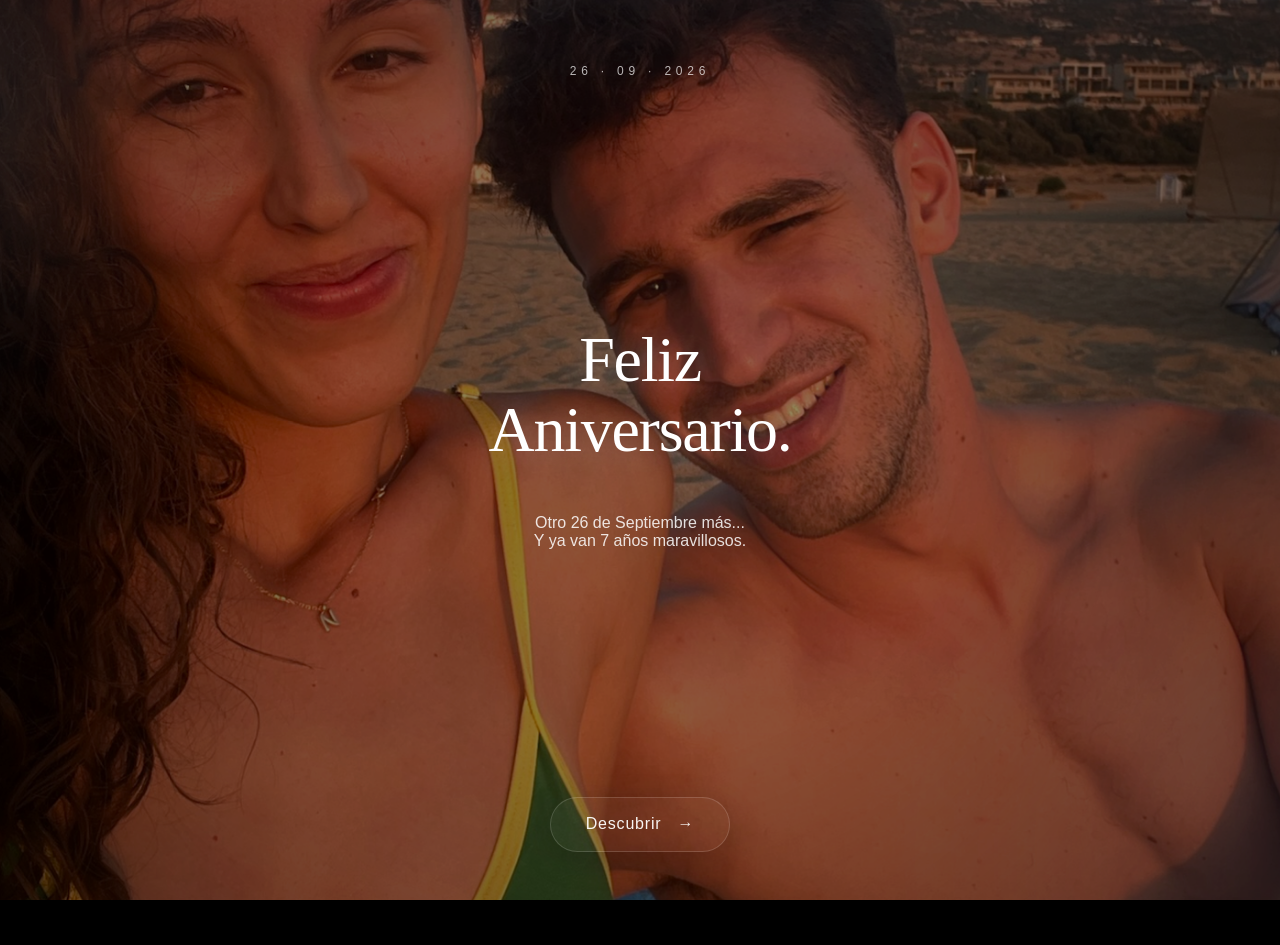
==== commit d4a57b7b: "Text improvement" ====
--- a/index.html
+++ b/index.html
@@ -45,7 +45,7 @@
                     <!-- Algo más íntimo y directo -->
                     <h1 class="landing-title animate-fade-in-up delay-2">Feliz<br>Aniversario.</h1>
                     <p class="landing-subtitle animate-fade-in-up delay-3" style="margin-top: 1.5rem; color: rgba(255,255,255,0.85); font-weight: 300;">
-                        Siete años construyendo<br>nuestro propio mundo.
+                        Otro 26 de Septiembre más...<br>Y ya van 7 años maravillosos.
                     </p>
                 </div>
 
@@ -69,8 +69,8 @@
                     <h1 class="landing-title animate-fade-in-up delay-2" style="font-size: 3.5rem;">7 años.</h1>
                     
                     <div class="landing-message animate-fade-in-up delay-3">
-                        <p>Este año el regalo no viene en una caja.</p>
-                        <p>No hay papel que romper, ni un lazo que desatar. Va un paso más allá.</p>
+                        <p>Este año, el regalo es un poco diferente.</p>
+                        <p>No hay que romper ningún papel, ni desatar ningún lazo...</p>
                         <p>Para descubrirlo, tendrás que navegar por nuestra historia a través de esta experiencia.</p>
                     </div>
                 </div>
--- a/style.css
+++ b/style.css
@@ -1794,4 +1794,85 @@
 }
 .fs-barcode {
     opacity: 0.85;
+}
+
+/* =================================================
+   SCROLL COMPLETO Y NATURAL PARA EL PRÓLOGO (PUERTA 1)
+================================================== */
+#stage-intro {
+    justify-content: flex-start; /* Evita que el texto largo se corte por arriba */
+    overflow-y: auto;
+    -webkit-overflow-scrolling: touch;
+    padding-top: 4rem; /* Un poco de aire por arriba */
+}
+
+#stage-intro .door-content {
+    /* Deshacemos los cambios fijos de antes */
+    flex: none;
+    overflow: visible;
+    -webkit-mask-image: none;
+    mask-image: none;
+    
+    /* Magia de diseño: si el texto es corto se centra, si es largo respeta el orden */
+    margin-top: auto; 
+}
+
+#stage-intro .door-footer {
+    margin-bottom: auto;
+    margin-top: 3rem; /* Separación clara entre el final del texto y el botón */
+    padding-bottom: 4rem; /* Espacio extra al final para que el botón no quede pegado al borde del móvil */
+}
+
+/* Ocultamos la barra de scroll (la línea gris lateral) para mantener la limpieza de Apple */
+#stage-intro::-webkit-scrollbar {
+    display: none;
+}
+#stage-intro {
+    scrollbar-width: none;
+}
+
+/* =================================================
+   NAVEGACIÓN DE PISTAS (FLECHAS)
+================================================== */
+.clue-nav-container {
+    display: flex;
+    justify-content: center;
+    align-items: center;
+    gap: 1.5rem;
+    margin-top: 1rem;
+}
+
+.nav-arrow-btn {
+    background: rgba(255, 255, 255, 0.05);
+    border: 1px solid rgba(212, 175, 55, 0.4); /* Dorado sutil */
+    border-radius: 50%;
+    width: 42px;
+    height: 42px;
+    color: #d4af37;
+    display: flex;
+    align-items: center;
+    justify-content: center;
+    cursor: pointer;
+    transition: all 0.3s ease;
+    outline: none;
+}
+
+.nav-arrow-btn:disabled {
+    opacity: 0.2;
+    cursor: default;
+    border-color: rgba(255, 255, 255, 0.1);
+    color: rgba(255, 255, 255, 0.4);
+}
+
+.nav-arrow-btn:not(:disabled):active {
+    background: rgba(212, 175, 55, 0.2);
+    transform: scale(0.9);
+}
+
+.clue-indicator {
+    color: #ffffff;
+    font-size: 0.9rem;
+    letter-spacing: 0.25em;
+    font-family: var(--font-sans);
+    font-weight: 500;
 }
